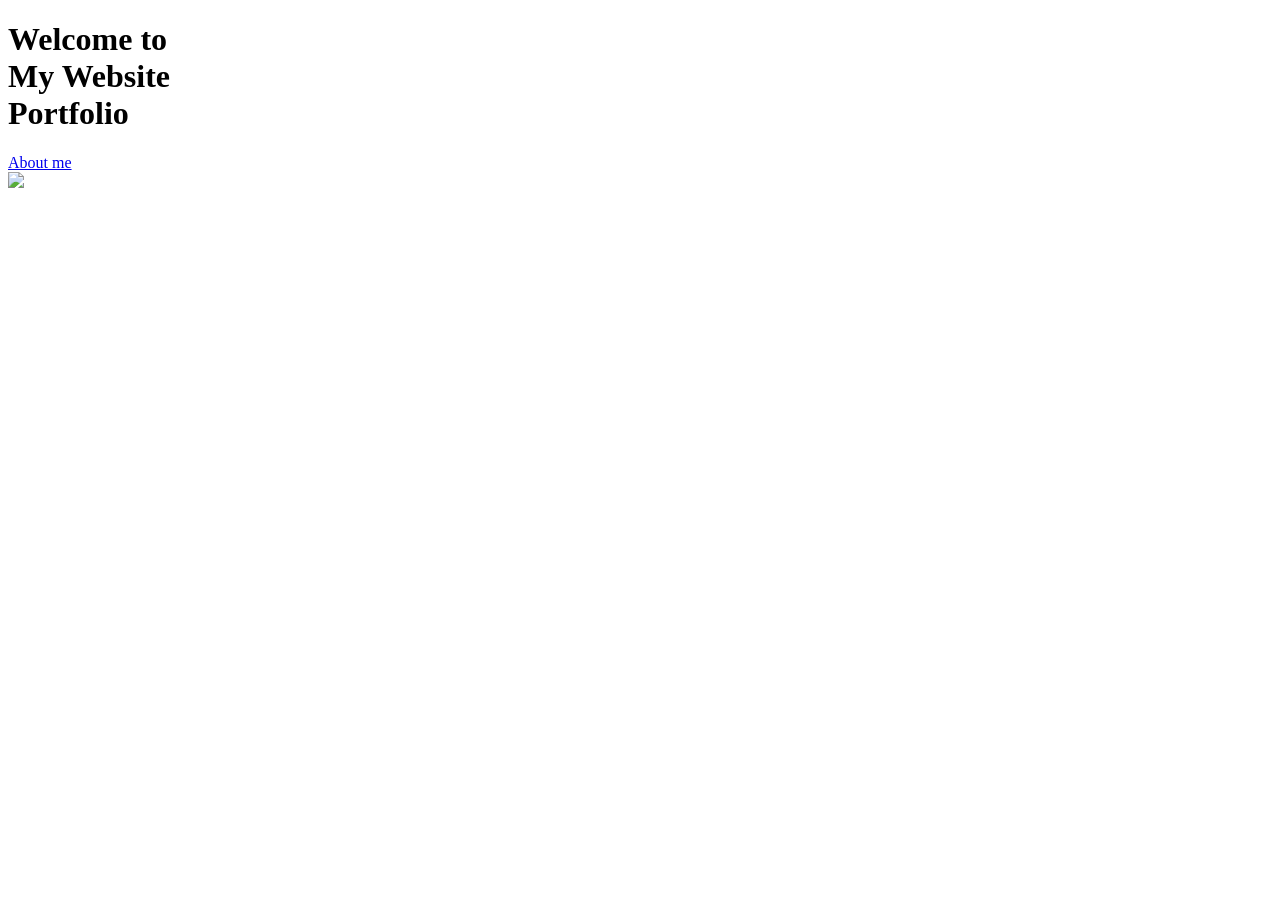
==== index.html @ 88284444 "UTP" ====
<!DOCTYPE html>
<html lang="id">
<head>
    <link rel="stylesheet" href="style.css">
</head>
<body id="page1">
    <div class="container">
        <div class="text-section">
            <h1>Welcome to<br>My Website<br>Portfolio</h1>
            <a href="about.html" class="btn-nav">About me</a>
        </div>
        <div class="image-section">
            <img src="image/Karin.jpeg" class="profile-clip">
        </div>
    </div>
    <script src="script.js"></script>
</body>
</html>
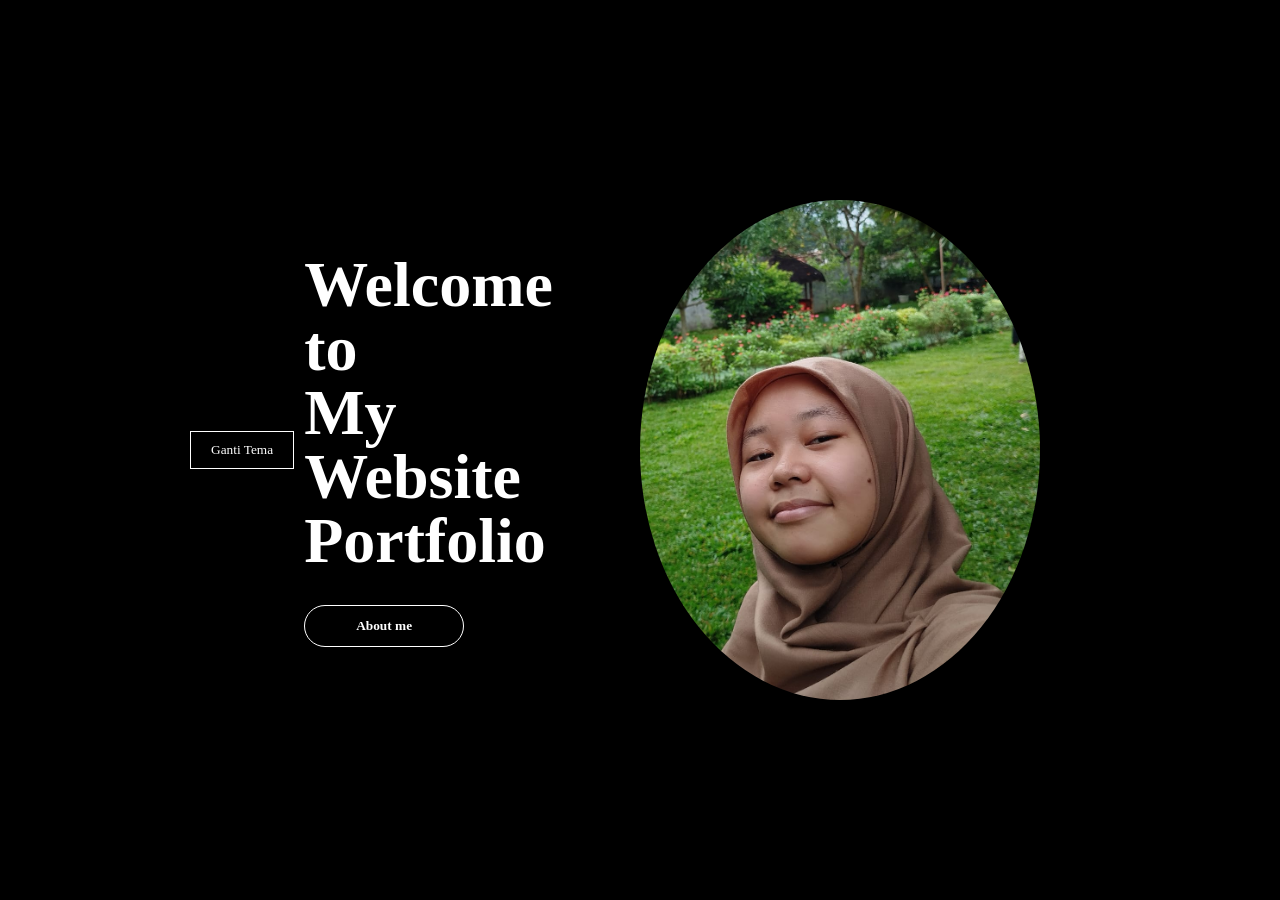
==== commit ac144a96: "UTP" ====
--- a/index.html
+++ b/index.html
@@ -5,9 +5,10 @@
 </head>
 <body id="page1">
     <div class="container">
+        <button class="theme-btn" onclick="changeTheme()">Ganti Tema</button>
         <div class="text-section">
             <h1>Welcome to<br>My Website<br>Portfolio</h1>
-            <a href="about.html" class="btn-nav">About me</a>
+            <button class="btn-nav" onclick="goTo('about.html')">About me</button>
         </div>
         <div class="image-section">
             <img src="image/Karin.jpeg" class="profile-clip">
--- a/style.css
+++ b/style.css
@@ -0,0 +1,172 @@
+.theme-btn {
+    display: inline-block;
+    padding: 10px 20px;
+    border: 1px solid white;
+    background-color: black;
+    color: white;
+    margin-right: 10px;
+    cursor: pointer;
+}
+
+body.light-theme {
+    background-color: rgb(135, 206, 235);
+    color: rgb(0, 0, 0);
+}
+
+body.light-theme .theme-btn {
+    background-color: white;
+    color: black;
+    border: 1px solid black;
+}
+
+body.light-theme h1,
+body.light-theme p,
+body.light-theme li,
+body.light-theme .arrow-link {
+    color: rgb(0, 0, 0); 
+}
+
+body.light-theme .btn-nav {
+    border-color: rgb(0, 0, 0);
+    color: rgb(0, 0, 0);
+}
+
+body {
+    transition: background-color 0.5s ease, color 0.5s ease;
+}
+
+* {
+    margin: 0;
+    padding: 0;
+    box-sizing: border-box;
+    font-family: 'Times New Roman', serif;
+}
+
+body {
+    background-color: black;
+    color: white;
+    display: flex;
+    justify-content: center;
+    align-items: center;
+    min-height: 100vh;
+    overflow-x: hidden;
+}
+
+.container {
+    width: 90%;
+    max-width: 1000px;
+    display: flex;
+    justify-content: space-between;
+    align-items: center;
+    padding: 50px;
+}
+
+.text-section {
+    flex: 1;
+}
+
+h1 {
+    font-size: 4rem;
+    line-height: 1;
+    margin-bottom: 2rem;
+}
+
+p {
+    font-size: 1.2rem;
+    line-height: 1.6;
+    margin-bottom: 2rem;
+    max-width: 400px;
+}
+
+.image-section {
+    flex: 1;
+    display: flex;
+    justify-content: flex-end;
+}
+
+.profile-clip {
+    width: 500px; 
+    height: 500px;
+    object-fit: cover;
+    clip-path: ellipse(40% 50% at 50% 50%); 
+}
+
+.btn-nav {
+    display: inline-block;
+    min-width: 160px; 
+    padding: 12px 20px; 
+    
+    border: 1px solid rgb(255, 255, 255);
+    border-radius: 30px;
+    
+    color: rgb(255, 255, 255);
+    text-decoration: none;
+    font-weight: bold;
+    text-align: center;
+    
+    transition: all 0.3s ease;
+    background-color: rgba(0, 0, 0, 0); /* Transparan */
+    cursor: pointer;
+}
+
+body.light-theme .btn-nav {
+    border-color: rgb(0, 0, 0);
+    color: rgb(0, 0, 0);
+}
+
+.arrow-link {
+    display: flex;
+    align-items: center;
+    gap: 10px;
+    text-decoration: none;
+    color: white;
+    margin-top: 20px;
+    transition: 0.3s;
+}
+
+.arrow-link:hover {
+    text-shadow: 0 0 10px rgba(255,255,255,0.8);
+}
+
+.grid-interest {
+    display: grid;
+    grid-template-columns: repeat(3, 1fr);
+    gap: 20px;
+    margin-top: 30px;
+}
+
+.interest-card {
+    text-align: left;
+}
+
+.interest-img {
+    width: 100%;
+    height: 250px;
+    object-fit: cover;
+    clip-path: inset(0 0 0 0 round 150px 150px 0 0);
+    margin-bottom: 15px;
+}
+
+.contact-grid {
+    display: grid;
+    grid-template-columns: repeat(3, 1fr);
+    gap: 50px;
+    margin-top: 50px;
+}
+
+.edu-list {
+    list-style: none;
+    margin-top: 20px;
+}
+
+.edu-list li {
+    margin-bottom: 15px;
+    position: relative;
+    padding-left: 20px;
+}
+
+.edu-list li::before {
+    content: "•";
+    position: absolute;
+    left: 0;
+}
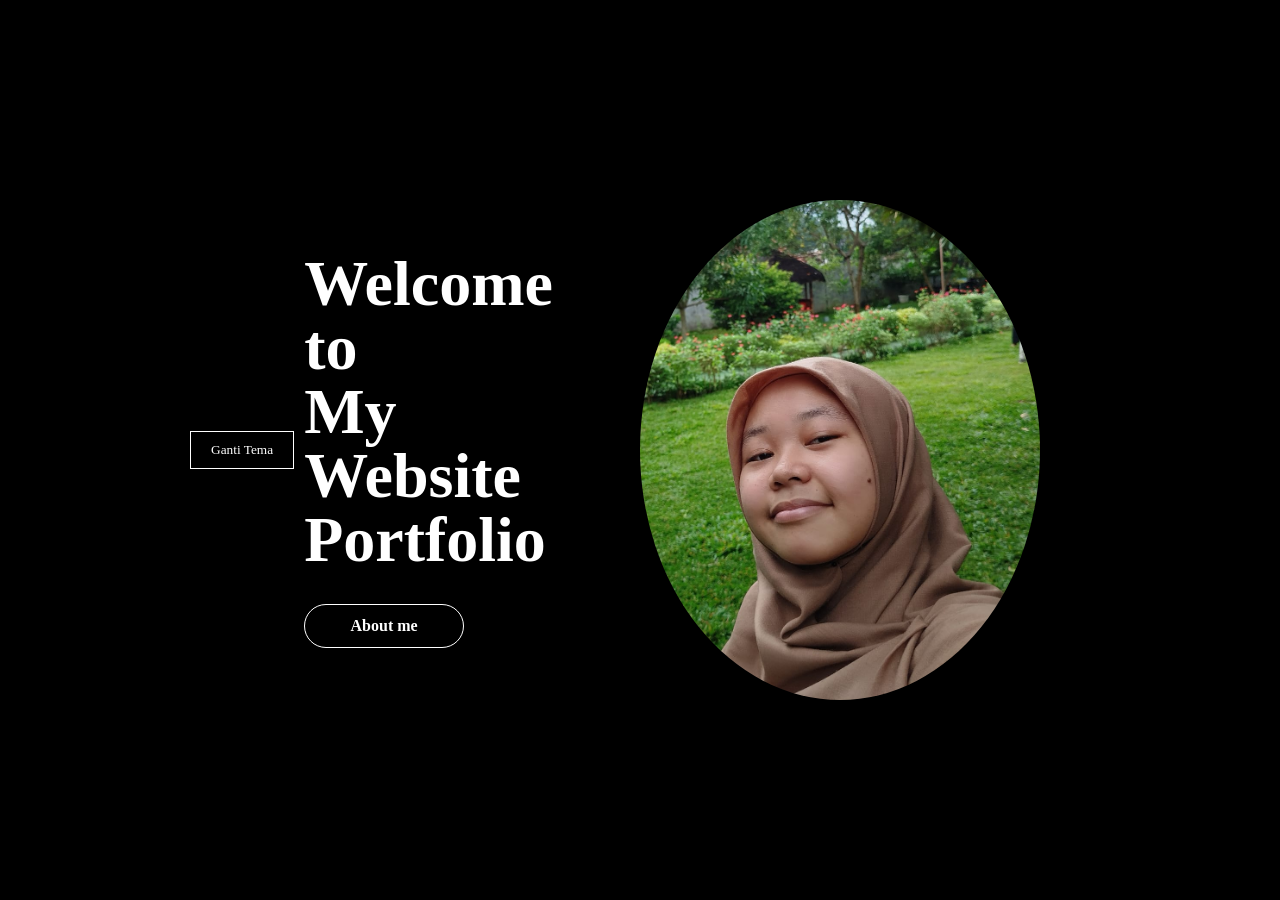
==== commit d639322e: "Replace button with link for About me section" ====
--- a/index.html
+++ b/index.html
@@ -8,7 +8,7 @@
         <button class="theme-btn" onclick="changeTheme()">Ganti Tema</button>
         <div class="text-section">
             <h1>Welcome to<br>My Website<br>Portfolio</h1>
-            <button class="btn-nav" onclick="goTo('about.html')">About me</button>
+            <a href="about.html" class="btn-nav">About me</a>
         </div>
         <div class="image-section">
             <img src="image/Karin.jpeg" class="profile-clip">
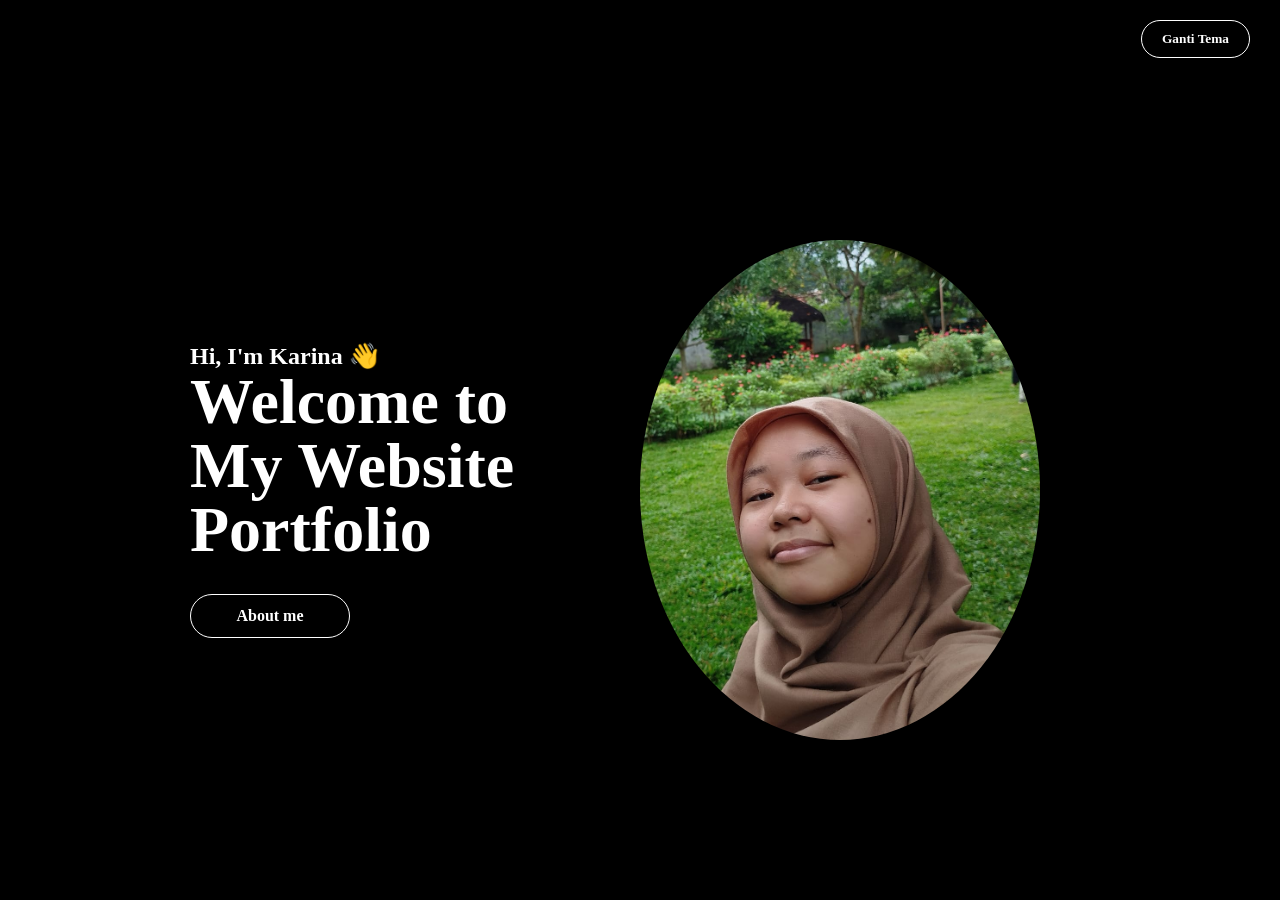
==== commit 5938d167: "UTP" ====
--- a/index.html
+++ b/index.html
@@ -7,6 +7,7 @@
     <div class="container">
         <button class="theme-btn" onclick="changeTheme()">Ganti Tema</button>
         <div class="text-section">
+            <h2>Hi, I'm Karina 👋</h2>
             <h1>Welcome to<br>My Website<br>Portfolio</h1>
             <a href="about.html" class="btn-nav">About me</a>
         </div>
--- a/style.css
+++ b/style.css
@@ -1,40 +1,3 @@
-.theme-btn {
-    display: inline-block;
-    padding: 10px 20px;
-    border: 1px solid white;
-    background-color: black;
-    color: white;
-    margin-right: 10px;
-    cursor: pointer;
-}
-
-body.light-theme {
-    background-color: rgb(135, 206, 235);
-    color: rgb(0, 0, 0);
-}
-
-body.light-theme .theme-btn {
-    background-color: white;
-    color: black;
-    border: 1px solid black;
-}
-
-body.light-theme h1,
-body.light-theme p,
-body.light-theme li,
-body.light-theme .arrow-link {
-    color: rgb(0, 0, 0); 
-}
-
-body.light-theme .btn-nav {
-    border-color: rgb(0, 0, 0);
-    color: rgb(0, 0, 0);
-}
-
-body {
-    transition: background-color 0.5s ease, color 0.5s ease;
-}
-
 * {
     margin: 0;
     padding: 0;
@@ -43,6 +6,8 @@
 }
 
 body {
+    padding-top: 80px;
+    transition: background-color 0.5s ease, color 0.5s ease;
     background-color: black;
     color: white;
     display: flex;
@@ -53,6 +18,7 @@
 }
 
 .container {
+    position: relative;
     width: 90%;
     max-width: 1000px;
     display: flex;
@@ -105,7 +71,7 @@
     text-align: center;
     
     transition: all 0.3s ease;
-    background-color: rgba(0, 0, 0, 0); /* Transparan */
+    background-color: rgba(0, 0, 0, 0);
     cursor: pointer;
 }
 
@@ -149,14 +115,19 @@
 
 .contact-grid {
     display: grid;
-    grid-template-columns: repeat(3, 1fr);
+    grid-template-columns: repeat(4, 1fr);
     gap: 50px;
     margin-top: 50px;
+}
+
+.contact-grid div {
+    text-align: center;
 }
 
 .edu-list {
     list-style: none;
     margin-top: 20px;
+    font-size: 1.2rem;
 }
 
 .edu-list li {
@@ -170,3 +141,119 @@
     position: absolute;
     left: 0;
 }
+
+.theme-btn {
+    display: inline-block;
+    padding: 10px 20px;
+    border: 1px solid white;
+    background-color: rgba(0, 0, 0, 0);
+    color: white;
+    margin-right: 10px;
+    cursor: pointer;
+    font-weight: bold;
+    text-align: center;
+    transition: all 0.3s ease;
+    position: fixed;
+    top: 20px;
+    right: 20px;
+    border-radius: 30px;
+}
+
+.theme-btn:hover {
+    box-shadow: 0 0 10px rgba(255,255,255,0.5);
+}
+
+body.light-theme {
+    background-color: rgb(135, 206, 235);
+    color: rgb(0, 0, 0);
+}
+
+body.light-theme .theme-btn {
+    background-color: white;
+    color: black;
+    border: 1px solid black;
+}
+
+body.light-theme h1,
+body.light-theme p,
+body.light-theme li,
+body.light-theme .arrow-link {
+    color: rgb(0, 0, 0); 
+}
+
+body.light-theme .btn-nav {
+    border-color: rgb(0, 0, 0);
+    color: rgb(0, 0, 0);
+}
+
+.theme-btn:hover {
+    background-color: white;
+    color: black;
+}
+
+body.light-theme .theme-btn:hover {
+    background-color: black;
+    color: white;
+}
+
+.container {
+    position: relative;
+}
+
+.btn-nav:hover {
+    box-shadow: 0 0 10px rgba(255,255,255,0.5);
+}
+
+body.light-theme .btn-nav:hover {
+    box-shadow: 0 0 10px rgba(0,0,0,0.5);
+}
+
+.btn-back {
+    position: fixed;
+    top: 20px;
+    left: 20px;
+    padding: 10px 20px;    
+    border: 1px solid white;
+    border-radius: 999px;   
+    background-color: rgba(0, 0, 0, 0);
+    color: white;
+    font-weight: bold;
+    text-align: center;
+    cursor: pointer;
+    transition: all 0.3s ease;
+}
+
+body.light-theme .btn-back {
+    border: 1px solid black;
+    color: black;
+}
+
+.btn-back:hover {
+    background-color: white;
+    color: black;
+}
+
+body.light-theme .btn-back:hover {
+    background-color: black;
+    color: white;
+}
+
+.theme-btn {
+    position: fixed;
+    top: 20px;
+    right: 20px;
+}
+
+.btn-nav2 {
+    width: 110px;
+    padding: 6px 10px;
+    font-size: 1.0rem;
+    text-align: center;
+}
+
+.header-interest {
+    display: flex;
+    justify-content: space-between;
+    align-items: center;
+    width: 100%;
+}
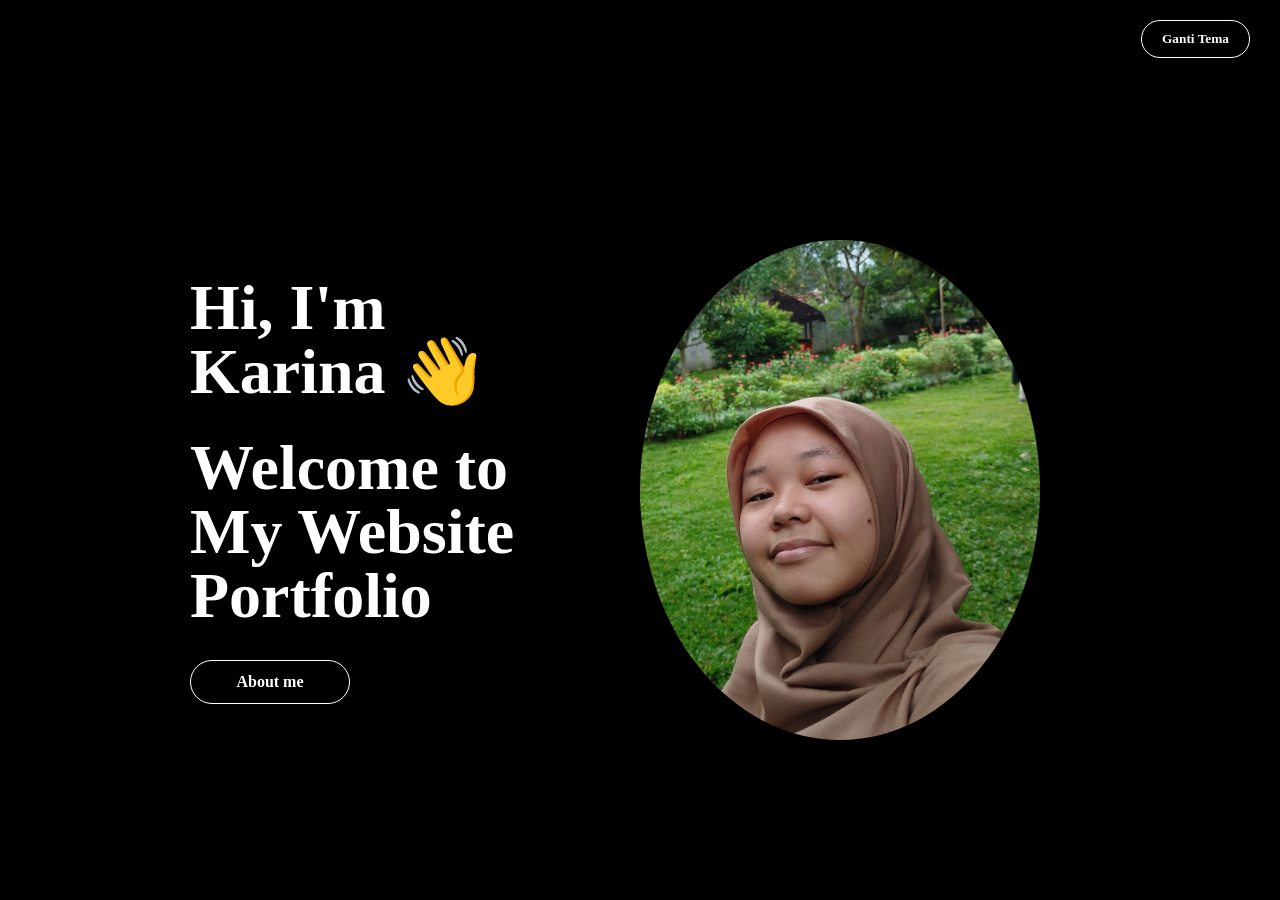
==== commit 17061c91: "UTP" ====
--- a/index.html
+++ b/index.html
@@ -7,7 +7,7 @@
     <div class="container">
         <button class="theme-btn" onclick="changeTheme()">Ganti Tema</button>
         <div class="text-section">
-            <h2>Hi, I'm Karina 👋</h2>
+            <h1>Hi, I'm Karina 👋</h1>
             <h1>Welcome to<br>My Website<br>Portfolio</h1>
             <a href="about.html" class="btn-nav">About me</a>
         </div>
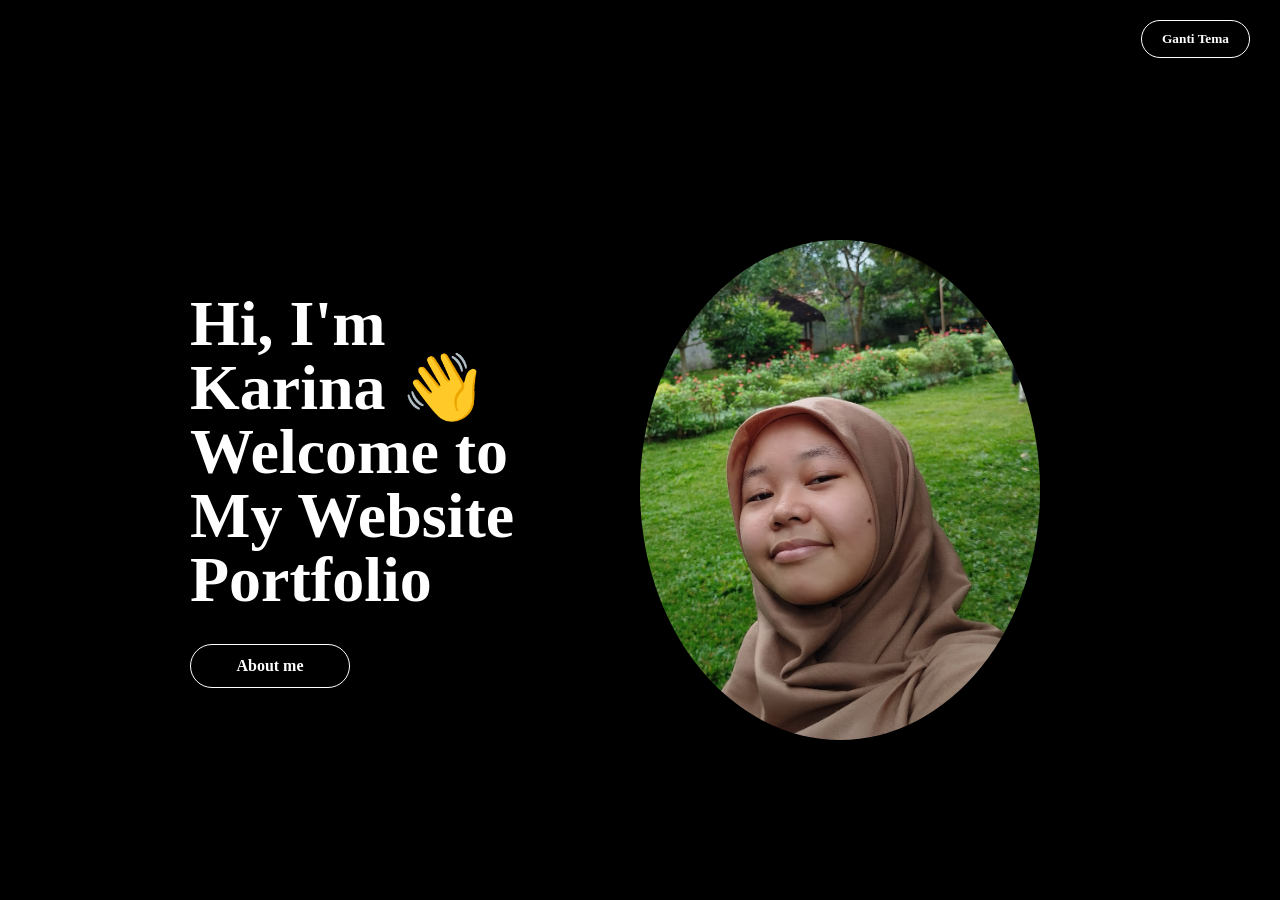
==== commit d189721f: "UTP" ====
--- a/index.html
+++ b/index.html
@@ -7,8 +7,7 @@
     <div class="container">
         <button class="theme-btn" onclick="changeTheme()">Ganti Tema</button>
         <div class="text-section">
-            <h1>Hi, I'm Karina 👋</h1>
-            <h1>Welcome to<br>My Website<br>Portfolio</h1>
+            <h1>Hi, I'm Karina 👋<br>Welcome to<br>My Website<br>Portfolio</h1>
             <a href="about.html" class="btn-nav">About me</a>
         </div>
         <div class="image-section">
